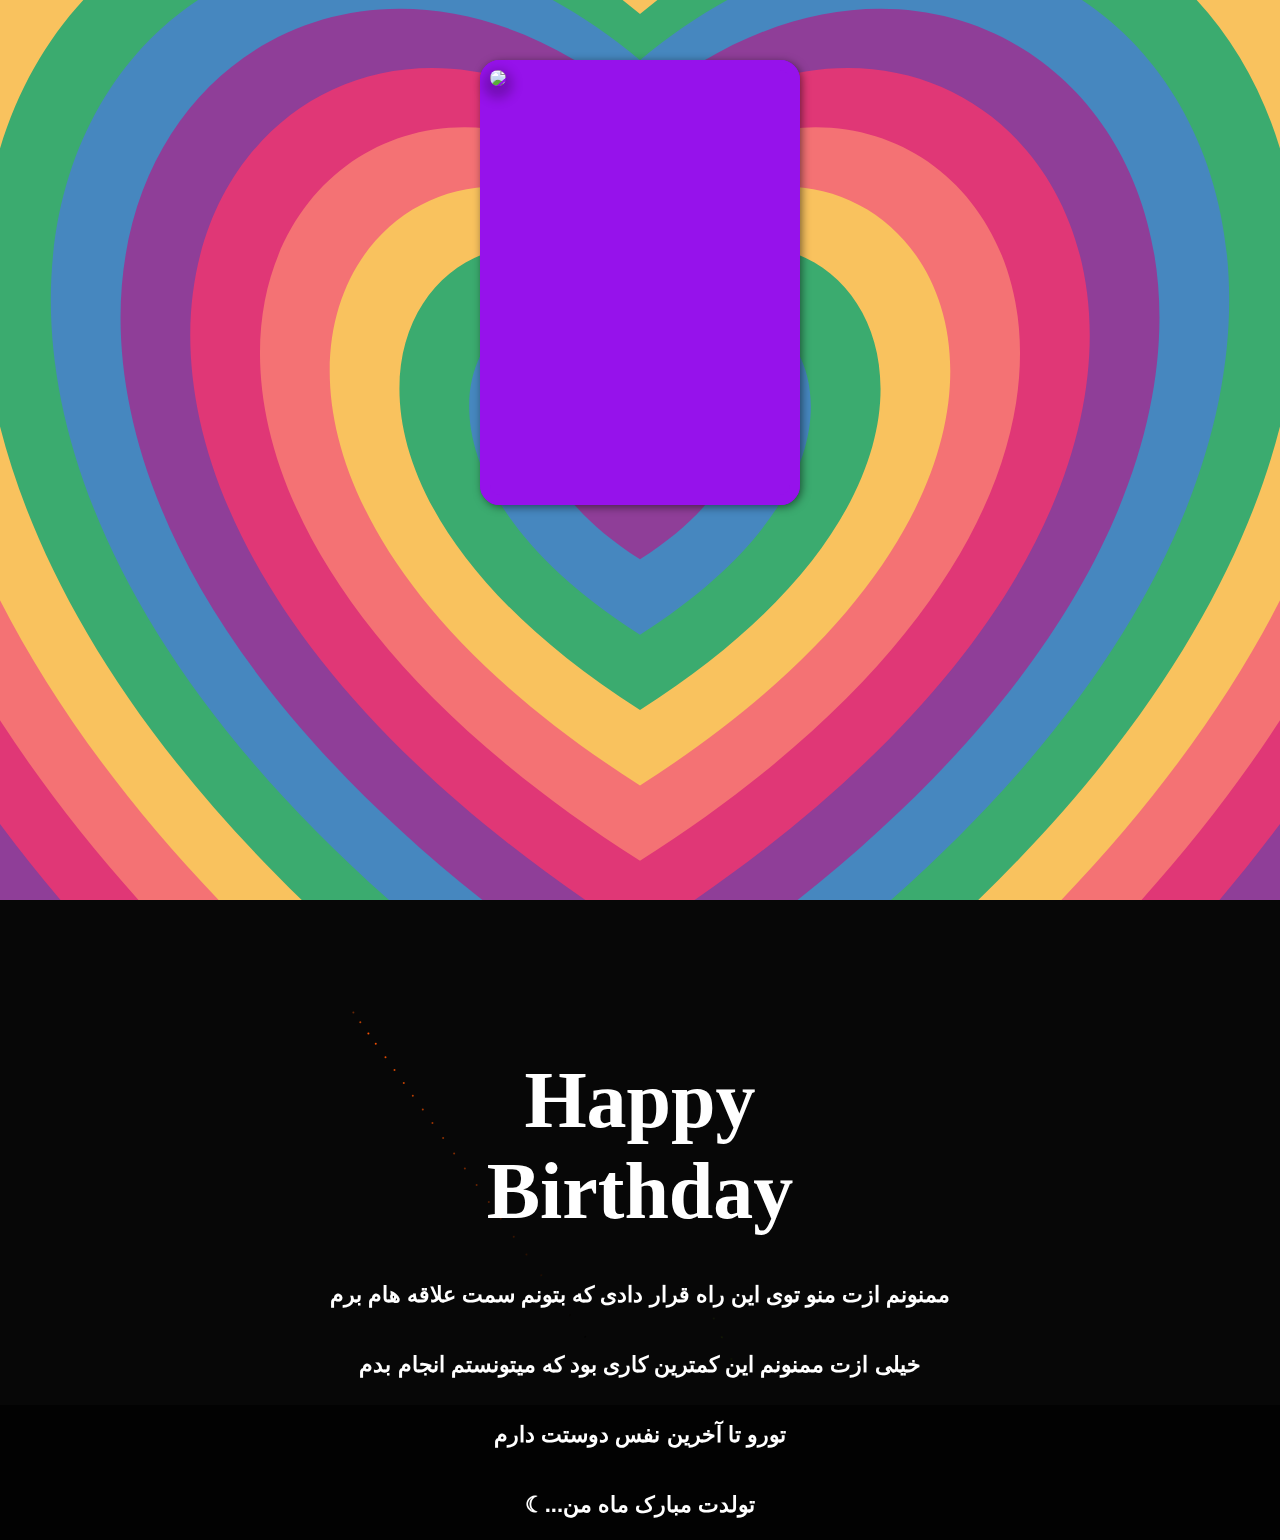
==== rt.html @ 93a99012 "Add files via upload" ====
<!DOCTYPE html>
<html>
    <head>
        <style>
body
{
    height: 100%;
    margin: 0;
    background-repeat: no-repeat;
    background-attachment: fixed;
    background: #020202;
  cursor: crosshair;
}
svg {
  width: 100vw;
  height: 100vh;
  position: absolute;
  top: 0;
}

.card {
  border-radius: 20px;

	 position: relative;
	 width: 300px;
	 height: 425px;
	 border: 10px solid #9612eb;
	 margin: 60px auto 0 auto;
	 box-shadow: inset 10px 0px 15px 0px rgba(0, 0, 0, 0.1);
    background-image: linear-gradient(to bottom, rgba(255, 255, 255), rgba(255, 255, 255, 0.5)), url("https://images.unsplash.com/photo-1527481138388-31827a7c94d5?ixlib=rb-1.2.1&ixid=eyJhcHBfaWQiOjEyMDd9&auto=format&fit=crop&w=500&q=60");

background-position: center; /* Center the image */
  background-repeat: no-repeat; /* Do not repeat the image */
  background-size: cover;
	 background-color: #e6f0e6;
}
 .card .text-container {
	 width: 80%;
	 height: 80%;
	 margin: auto;

   border-radius: 20px;

}
 .strikethrough {
	 text-decoration: line-through;
}
 .card .text-container #head {
	 font-family: 'Nobile', sans-serif;
	 font-size: 1.5em;
	 margin: 60px auto 60px auto;
     font-weight: bolder;
}
 .card p {
	 font-size: 1.1em;
	 line-height: 1.4;
	 font-family: 'Nobile';
	 color: #331717;
	 font-style: italic;
	 text-align: center;
	 margin: 30px auto 0px auto;
}
 .card .front {
	 position: absolute;
	 width: 100%;
	 height: 100%;
	 margin: -10px 0px 0px -10px;
	 border: 10px solid #9612eb;
	 backface-visibility: hidden;
	 background-color: #9612eb;
   border-radius: 20px;

	/* background-image: url($cover-image);
	 */
	 background-size: contain;
	 transform-style: preserve-3d;
	 transform-origin: 0% 50%;
	 transform: perspective(800px) rotateY(0deg);
	 transition: all 0.8s ease-in-out;
}
 .card:hover .front {
	 transform: perspective(800px) rotateY(-170deg);
	 background-color: #41718d;
}
 .card:hover .back {
	 transform: perspective(800px) rotateY(-170deg);
	 box-shadow: 7px 0px 5px 0px rgba(0, 0, 0, 0.3), inset 2px 0px 15px 0px rgba(0, 0, 0, 0.1);
	 background-color: #d2dcd2;
      border-radius: 20px;

}
 .card .back {
	 position: absolute;
	 width: 100%;
	 height: 100%;
	 border: 10px solid #9612eb;
	 margin: -10px 0px 0px -10px;
	 backface-visibility: visible;
	 filter: drop-shadow(2px 2px 4px rgba(0, 0, 0, .5));
	 transform-style: preserve-3d;
	 transform-origin: 0% 50%;
	 transform: perspective(800px) rotateY(0deg);
	 transition: all 0.8s ease-in-out;
	 background-color: #e6f0e6;
	 box-shadow: 0px 0px 0px 0px rgba(0, 0, 0, 0.1);
   border-radius: 20px;
}

.imgset
{
  position: relative;
  z-index: 1;
  margin-bottom: -215px;
}
.imgset img
{
    box-shadow: 0px 6px 11px 7px rgba(0, 0, 0, 0.22);
    border-radius: 20px;
}
.sr{

  width: 100%;
}
.srt{
  display: flex;
  flex-direction: column;
  place-items: center;
  position: absolute;
  right: 25%;
  left: 25%;
  top: 140%;
  align-items: center;
  text-align: center;
}
.srt p{
  font-size: 22px;
  font-weight: 800;
  font-family: Verdana, sans-serif;
  color: white;
}
canvas{display:block}
h1 {
  position: absolute;
  top: -60%;
  left: 50%;
  transform: translate(-50%, -50%);
  color: #fff;
  font-family: "Source Sans Pro";
  font-size: 5em;
  font-weight: 900;
  -webkit-user-select: none;
  user-select: none;
}
        </style>
    </head>
    <body>
      <svg id="hearts" viewBox="-600 -400 1200 800" preserveAspectRatio="xMidYMid slice">
        <defs>
          <symbol  id="heart" viewBox="-69 -16 138 138">
          <path d="M0,12
                   C 50,-30 110,50  0,120
                   C-110,50 -50,-30 0,12z"/>
          </symbol>
      </defs>
      </svg>
        <div  id="heart" viewBox="-69 -16 138 138" class="card">
          <div class="back"></div>
          <div class="front">
            <div class="imgset">
                 <img width="100%" src="qq.jpg">
               </div>
          </div>
          <div class="text-container">
            <p id="head">Happy Birthday my love</p>
            <p>همسر عزیزم، می دانی که چقدر آرزو دارم همیشه بهترین چیزهایی را که دنیا می تواند ارائه دهد به تو بدهم. این روز هیچ تفاوتی ندارد. بنابراین من تولدت رو خیلی تبریک میگم و قول میدم که برای همیشه دوستت داشته باشم</p>
            <p>Hope your day goes great!</p>
          </div>
        </div>

          <div class="sr">
            <div class="srt">
              <h1>Happy Birthday</h1>
              <p>ممنونم ازت منو توی این راه قرار دادی که بتونم  سمت علاقه هام برم</p>
              <p>خیلی ازت ممنونم این کمترین کاری بود که میتونستم انجام بدم</p>
              <p>تورو تا آخرین نفس دوستت دارم </p>
              <p>&#x263e;...تولدت مبارک ماه من</p>
            </div>
            <canvas id="birthday"></canvas>
          </div>







<script>
  // helper functions
const PI2 = Math.PI * 2
const random = (min, max) => Math.random() * (max - min + 1) + min | 0
const timestamp = _ => new Date().getTime()

// container
class Birthday {
  constructor() {
    this.resize()

    // create a lovely place to store the firework
    this.fireworks = []
    this.counter = 0

  }
  
  resize() {
    this.width = canvas.width = window.innerWidth
    let center = this.width / 2 | 0
    this.spawnA = center - center / 4 | 0
    this.spawnB = center + center / 4 | 0
    
    this.height = canvas.height = window.innerHeight
    this.spawnC = this.height * .1
    this.spawnD = this.height * .5
    
  }
  
  onClick(evt) {
     let x = evt.clientX || evt.touches && evt.touches[0].pageX
     let y = evt.clientY || evt.touches && evt.touches[0].pageY
     
     let count = random(3,5)
     for(let i = 0; i < count; i++) this.fireworks.push(new Firework(
        random(this.spawnA, this.spawnB),
        this.height,
        x,
        y,
        random(0, 260),
        random(30, 110)))
          
     this.counter = -1
     
  }
  
  update(delta) {
    ctx.globalCompositeOperation = 'hard-light'
    ctx.fillStyle = `rgba(20,20,20,${ 7 * delta })`
    ctx.fillRect(0, 0, this.width, this.height)

    ctx.globalCompositeOperation = 'lighter'
    for (let firework of this.fireworks) firework.update(delta)

    // if enough time passed... create new new firework
    this.counter += delta * 3 // each second
    if (this.counter >= 1) {
      this.fireworks.push(new Firework(
        random(this.spawnA, this.spawnB),
        this.height,
        random(0, this.width),
        random(this.spawnC, this.spawnD),
        random(0, 360),
        random(30, 110)))
      this.counter = 0
    }

    // remove the dead fireworks
    if (this.fireworks.length > 1000) this.fireworks = this.fireworks.filter(firework => !firework.dead)

  }
}

class Firework {
  constructor(x, y, targetX, targetY, shade, offsprings) {
    this.dead = false
    this.offsprings = offsprings

    this.x = x
    this.y = y
    this.targetX = targetX
    this.targetY = targetY

    this.shade = shade
    this.history = []
  }
  update(delta) {
    if (this.dead) return

    let xDiff = this.targetX - this.x
    let yDiff = this.targetY - this.y
    if (Math.abs(xDiff) > 3 || Math.abs(yDiff) > 3) { // is still moving
      this.x += xDiff * 2 * delta
      this.y += yDiff * 2 * delta

      this.history.push({
        x: this.x,
        y: this.y
      })

      if (this.history.length > 20) this.history.shift()

    } else {
      if (this.offsprings && !this.madeChilds) {
        
        let babies = this.offsprings / 2
        for (let i = 0; i < babies; i++) {
          let targetX = this.x + this.offsprings * Math.cos(PI2 * i / babies) | 0
          let targetY = this.y + this.offsprings * Math.sin(PI2 * i / babies) | 0

          birthday.fireworks.push(new Firework(this.x, this.y, targetX, targetY, this.shade, 0))

        }

      }
      this.madeChilds = true
      this.history.shift()
    }
    
    if (this.history.length === 0) this.dead = true
    else if (this.offsprings) { 
        for (let i = 0; this.history.length > i; i++) {
          let point = this.history[i]
          ctx.beginPath()
          ctx.fillStyle = 'hsl(' + this.shade + ',100%,' + i + '%)'
          ctx.arc(point.x, point.y, 1, 0, PI2, false)
          ctx.fill()
        } 
      } else {
      ctx.beginPath()
      ctx.fillStyle = 'hsl(' + this.shade + ',100%,50%)'
      ctx.arc(this.x, this.y, 1, 0, PI2, false)
      ctx.fill()
    }

  }
}

let canvas = document.getElementById('birthday')
let ctx = canvas.getContext('2d')

let then = timestamp()

let birthday = new Birthday
window.onresize = () => birthday.resize()
document.onclick = evt => birthday.onClick(evt)
document.ontouchstart = evt => birthday.onClick(evt)

  ;(function loop(){
  	requestAnimationFrame(loop)

  	let now = timestamp()
  	let delta = now - then

    then = now
    birthday.update(delta / 1000)
  	

  })()
</script>

        <script>
          const colors = ["#e03776","#8f3e98","#4687bf","#3bab6f","#f9c25e","#f47274"];
const SVG_NS = 'http://www.w3.org/2000/svg';
const SVG_XLINK = "http://www.w3.org/1999/xlink";

let heartsRy = []

function useTheHeart(n){
  let use = document.createElementNS(SVG_NS, 'use');
  use.n = n;
  use.setAttributeNS(SVG_XLINK, 'xlink:href', '#heart');
  use.setAttributeNS(null, 'transform', `scale(${use.n})`);
  use.setAttributeNS(null, 'fill', colors[n%colors.length]);
  use.setAttributeNS(null, 'x', -69);
  use.setAttributeNS(null, 'y', -69);
  use.setAttributeNS(null, 'width', 138);
  use.setAttributeNS(null, 'height', 138);
  
  heartsRy.push(use)
  hearts.appendChild(use);
}

for(let n = 18; n >= 0; n--){useTheHeart(n)}

function Frame(){
  window.requestAnimationFrame(Frame);
  for(let i = 0; i < heartsRy.length; i++){
    if(heartsRy[i].n < 18){heartsRy[i].n +=.01
     }else{
     heartsRy[i].n = 0;
     hearts.appendChild(heartsRy[i])
    }
    heartsRy[i].setAttributeNS(null, 'transform', `scale(${heartsRy[i].n})`);
  }
}

Frame()

        </script>
        </body>
</html>
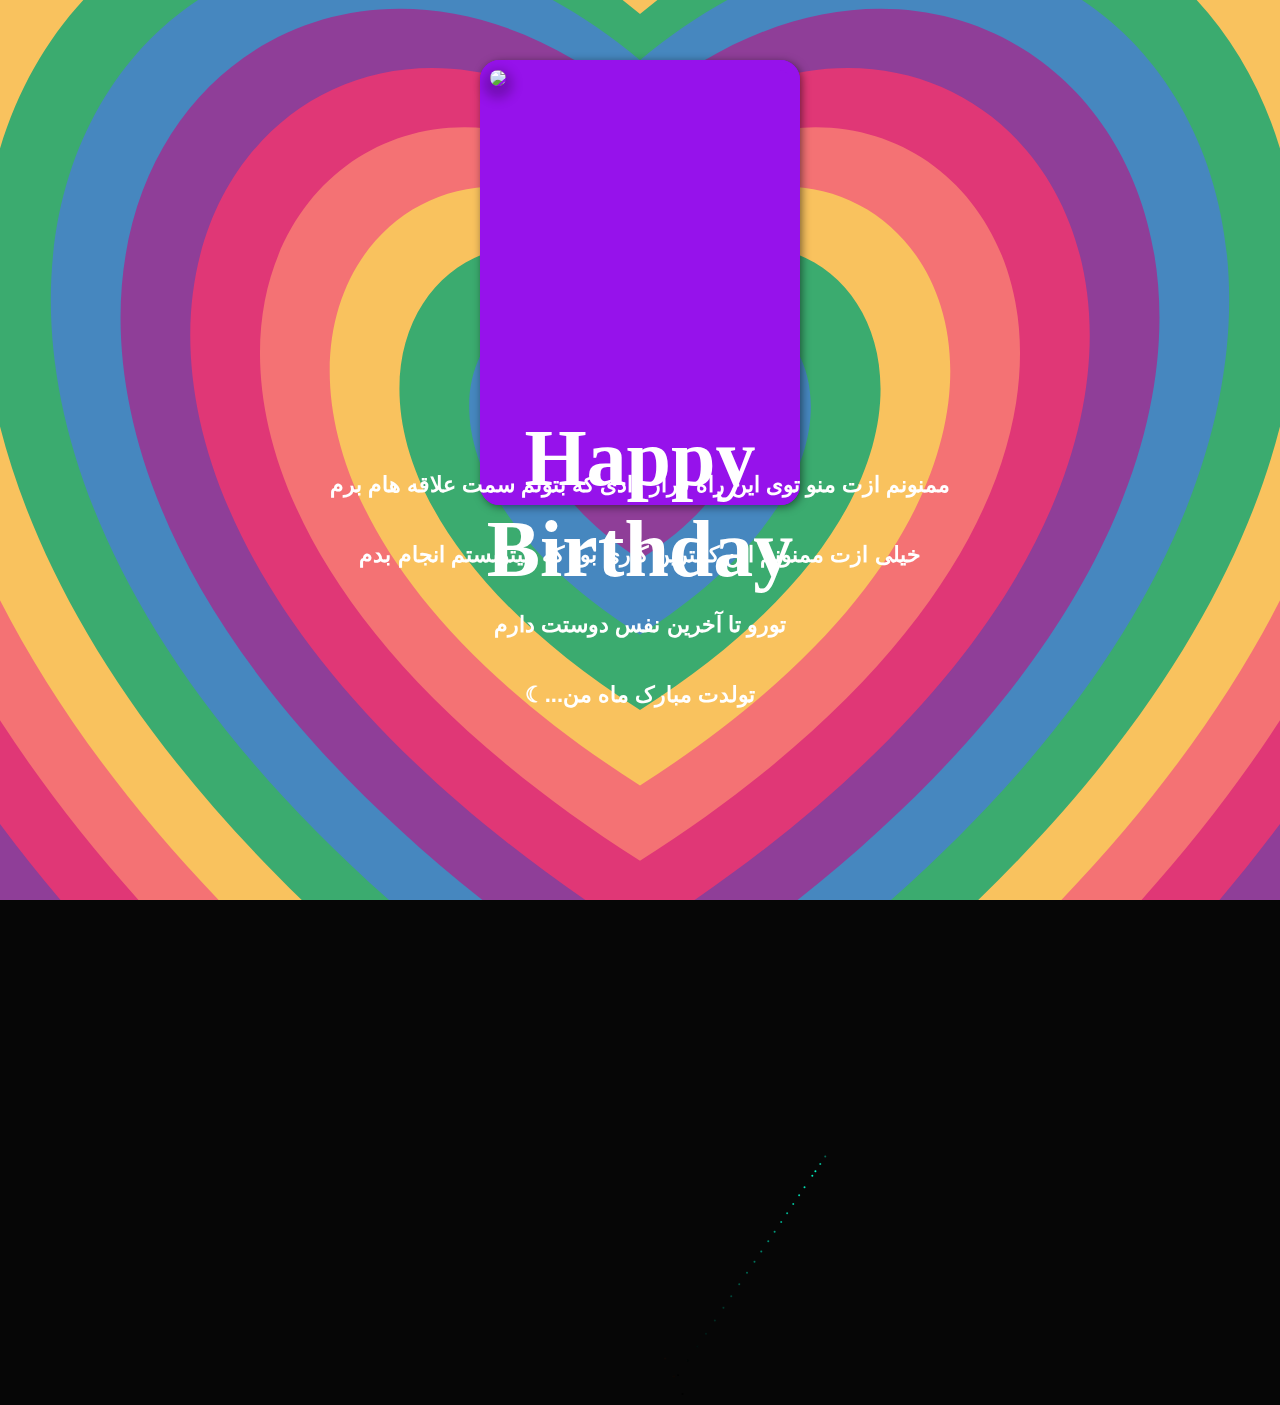
==== commit 78012b8e: "rt.html" ====
--- a/rt.html
+++ b/rt.html
@@ -128,7 +128,7 @@
   position: absolute;
   right: 25%;
   left: 25%;
-  top: 140%;
+  top: 50%;
   align-items: center;
   text-align: center;
 }
@@ -141,7 +141,7 @@
 canvas{display:block}
 h1 {
   position: absolute;
-  top: -60%;
+  top: 0%;
   left: 50%;
   transform: translate(-50%, -50%);
   color: #fff;
@@ -395,4 +395,4 @@
 
         </script>
         </body>
-</html>+</html>
